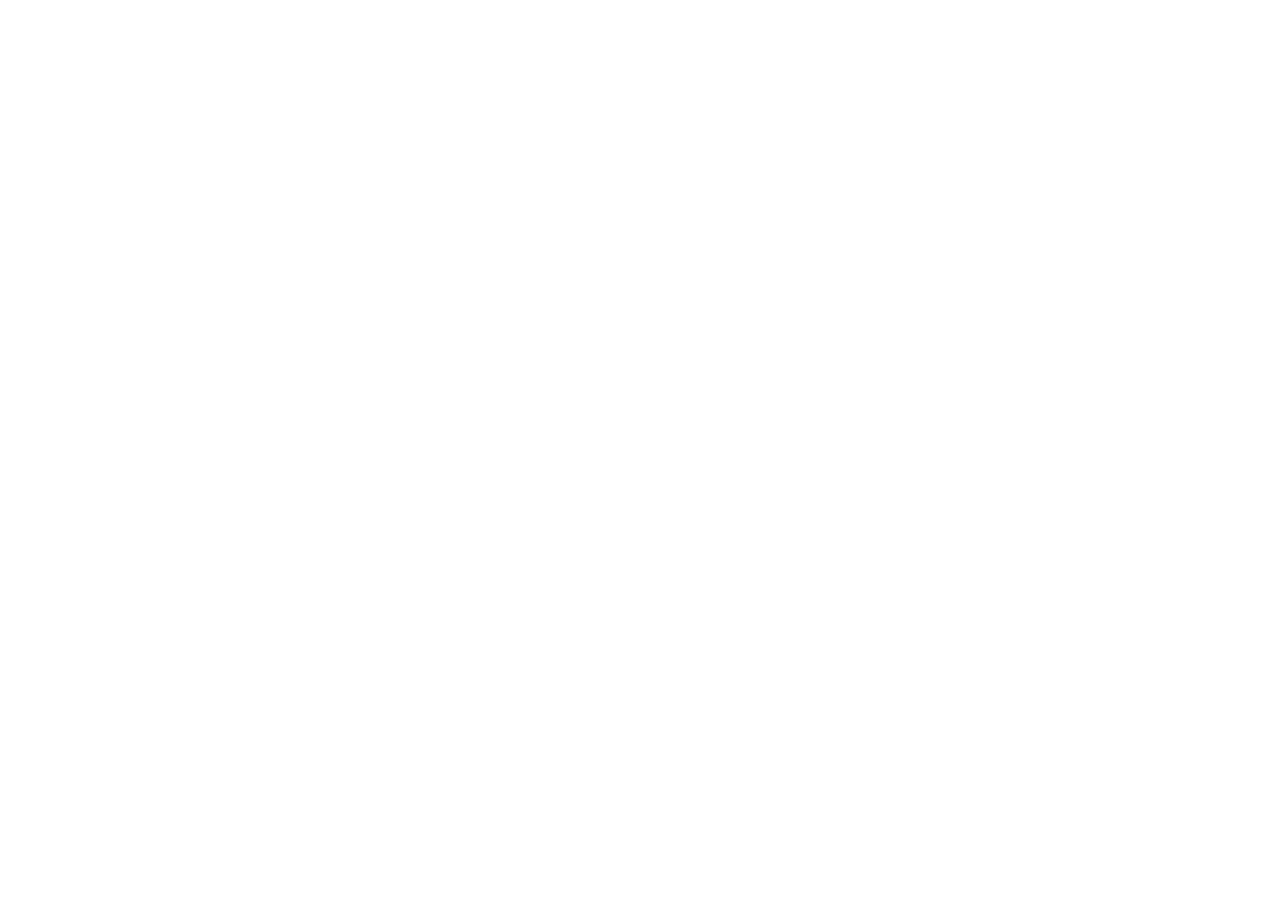
==== index.html @ 505d4107 "pages change" ====
<!DOCTYPE html>
<html lang="en">
    <head>
        <meta charset="utf-8" />
        <meta name="viewport" content="width=device-width, initial-scale=1, shrink-to-fit=no" />
        <meta name="description" content="" />
        <meta name="author" content="" />
        <title>New Age - Start Bootstrap Theme</Narrative Website>
        <link rel="icon" type="image/x-icon" href="assets/favicon.ico" />
        <!-- Bootstrap icons-->
        <link href="https://cdn.jsdelivr.net/npm/bootstrap-icons@1.5.0/font/bootstrap-icons.css" rel="stylesheet" />
        <!-- Google fonts-->
        <link rel="preconnect" href="https://fonts.gstatic.com" />
        <link href="https://fonts.googleapis.com/css2?family=Newsreader:ital,wght@0,600;1,600&amp;display=swap" rel="stylesheet" />
        <link href="https://fonts.googleapis.com/css2?family=Mulish:ital,wght@0,300;0,500;0,600;0,700;1,300;1,500;1,600;1,700&amp;display=swap" rel="stylesheet" />
        <link href="https://fonts.googleapis.com/css2?family=Kanit:ital,wght@0,400;1,400&amp;display=swap" rel="stylesheet" />
        <!-- Core theme CSS (includes Bootstrap)-->
        <link href="css/styles.css" rel="stylesheet" />
    </head>
    <body id="page-top">
        <!-- Navigation-->
        <nav class="navbar navbar-expand-lg navbar-light fixed-top shadow-sm" id="mainNav">
            <div class="container px-5">
                <a class="navbar-brand fw-bold" href="index.html">Start Bootstrap</a>
                <button class="navbar-toggler" type="button" data-bs-toggle="collapse" data-bs-target="#navbarResponsive" aria-controls="navbarResponsive" aria-expanded="false" aria-label="Toggle navigation">
                    Menu
                    <i class="bi-list"></i>
                </button>
                <div class="collapse navbar-collapse" id="navbarResponsive">
                    <ul class="navbar-nav ms-auto me-4 my-3 my-lg-0">
                        <li class="nav-item"><a class="nav-link me-lg-3" href="index.html">Home</a></li>
                        <li class="nav-item"><a class="nav-link me-lg-3" href="page-one.html">Page One</a></li>
                        <li class="nav-item"><a class="nav-link me-lg-3" href="page-two.html">Page Two</a></li>
                        <li class="nav-item"><a class="nav-link me-lg-3" href="page-three.html">Page Three</a></li>
                        <li class="nav-item"><a class="nav-link me-lg-3" href="page-four.html">Page Four</a></li>
                        <li class="nav-item"><a class="nav-link me-lg-3" href="page-five.html">Page Five</a></li>

                    </ul>

                </div>
            </div>
        </nav>
        <!-- Mashead header-->
        <header class="masthead" id="top">
            <div class="container px-5">
                <div class="row gx-5 align-items-center">
                    <div class="col-lg-12">
                        <!-- Masthead text-->
                        <div class="mb-5 mb-lg-0 text-center text-lg-start">
                            <h1 class="display-1 lh-1 mb-3">Homepage</h1>
                            <p class="lead fw-normal text-muted mb-5">Lorem Ipsum dolor sit amet, consectetur adipiscing elit, sed do eiusmod tempor incididunt ut labore et dolore magna aliqua. Ut enim ad minim veniam, quis nostrud exercitation ullamco laboris nisi ut aliquip ex ea commodo consequat</p>
                        </div>
                    </div>
                </div>
            </div>
        
        </header>
        <!-- Quote/testimonial aside-->
        <aside class="text-center bg-gradient-primary-to-secondary mt-1" id="bigquote">
            <div class="container px-5">
                <div class="row gx-5 justify-content-center">
                    <div class="col-xl-8">
                        <div class="h2 fs-1 text-white mb-4">"Large quote example. Lorem Ipsum dolor sit amet, consectetur adipiscing elit, sed do eiusmod tempor incididunt..."</div>
                    </div>
                </div>
            </div>
        </aside>

  <!-- Basic features section-->
  <section class="bg-light" id="promo">
    <div class="container px-5">
        <div class="row gx-5 align-items-center justify-content-center justify-content-lg-between">
            <div class="col-12 col-lg-5">
                <h2 class="display-4 lh-1 mb-4">Promo section</h2>
                <p class="lead fw-normal text-muted mb-5 mb-lg-0">Lorem Ipsum dolor sit amet, consectetur adipiscing elit, sed do eiusmod tempor incididunt ut labore et dolore magna aliqua. Ut enim ad minim veniam, quis nostrud exercitation ullamco laboris nisi ut aliquip ex ea commodo consequat</p>
            </div>
            <div class="col-sm-8 col-md-6">
                <div class="px-5 px-sm-0"><img class="img-fluid rounded-circle" src="https://source.unsplash.com/u8Jn2rzYIps/900x900" alt="..." /></div>
            </div>
        </div>
    </div>
</section>


        <!-- App features section-->
        <section id="features">
           
            <div class="container text-center px-5 mb-5">
            
                <h2 class="display-4 lh-1 mb-4">In-Page Navigation</h2>
                <p class="lead fw-normal text-muted mb-5 mb-lg-0">Lorem Ipsum dolor sit amet, consectetur adipiscing elit, sed do eiusmod tempor incididunt.</p>
            
            </div>

            <div class="container px-5">
                <div class="row gx-5 align-items-center">
                    <div class="col-lg-12 order-lg-1 mb-5 mb-lg-0">
                        <div class="container-fluid px-5">
                            <div class="row gx-5">
                                <div class="col-md-6 mb-5">
                                    <!-- Feature item-->
                                    <div class="text-center">
                                        <i class="bi-phone icon-feature text-gradient d-block mb-3"></i>
                                        <h3 class="font-alt">Top of Page</h3>
                                        <p class="text-muted mb-3">Lorem Ipsum dolor sit amet, consectetur adipiscing elit, sed do eiusmod tempor incididunt.</p>
                                        <a class="btn btn-outline-dark py-3 px-4 rounded-pill" href="#top">Take me there</a>
                                    </div>
                                </div>
                                <div class="col-md-6 mb-5">
                                    <!-- Feature item-->
                                    <div class="text-center">
                                        <i class="bi-camera icon-feature text-gradient d-block mb-3"></i>
                                        <h3 class="font-alt">Large Quote</h3>
                                        <p class="text-muted mb-3">Lorem Ipsum dolor sit amet, consectetur adipiscing elit, sed do eiusmod tempor incididunt.</p>
                                        <a class="btn btn-outline-dark py-3 px-4 rounded-pill" href="#bigquote">Take me there</a>
                                    </div>
                                </div>
                            </div>
                            <div class="row">
                                <div class="col-md-12 mb-5 mb-md-0">
                                    <!-- Feature item-->
                                    <div class="text-center">
                                        <i class="bi-gift icon-feature text-gradient d-block mb-3"></i>
                                        <h3 class="font-alt">Promo Section</h3>
                                        <p class="text-muted mb-3">Lorem Ipsum dolor sit amet, consectetur adipiscing elit, sed do eiusmod tempor incididunt.</p>
                                        <a class="btn btn-outline-dark py-3 px-4 rounded-pill" href="#promo">Take me there</a>
                                    </div>
                                </div>
                                
                            </div>
                        </div>
                    </div>
  
                </div>
            </div>
        </section>
      
        <!-- Call to action section-->
        <section class="cta">
            <div class="cta-content">
                <div class="container px-5">
                    <h2 class="text-white display-1 lh-1 mb-4">
                        Text over
                        <br />
                       image.
                    </h2>
                </div>
            </div>
        </section>
       
        <!-- Footer-->
        <footer class="bg-black text-center py-5">
            <div class="container px-5">
                <div class="text-white-50 small">
                    <div class="mb-2">&copy; Your Website 2023. All Rights Reserved.</div>
                    <a href="#!">Privacy</a>
                    <span class="mx-1">&middot;</span>
                    <a href="#!">Terms</a>
                    <span class="mx-1">&middot;</span>
                    <a href="#!">FAQ</a>
                </div>
            </div>
        </footer>
        <!-- Bootstrap core JS-->
        <script src="https://cdn.jsdelivr.net/npm/bootstrap@5.1.3/dist/js/bootstrap.bundle.min.js"></script>
        <!-- Core theme JS-->
        <script src="js/scripts.js"></script>
    </body>
</html>
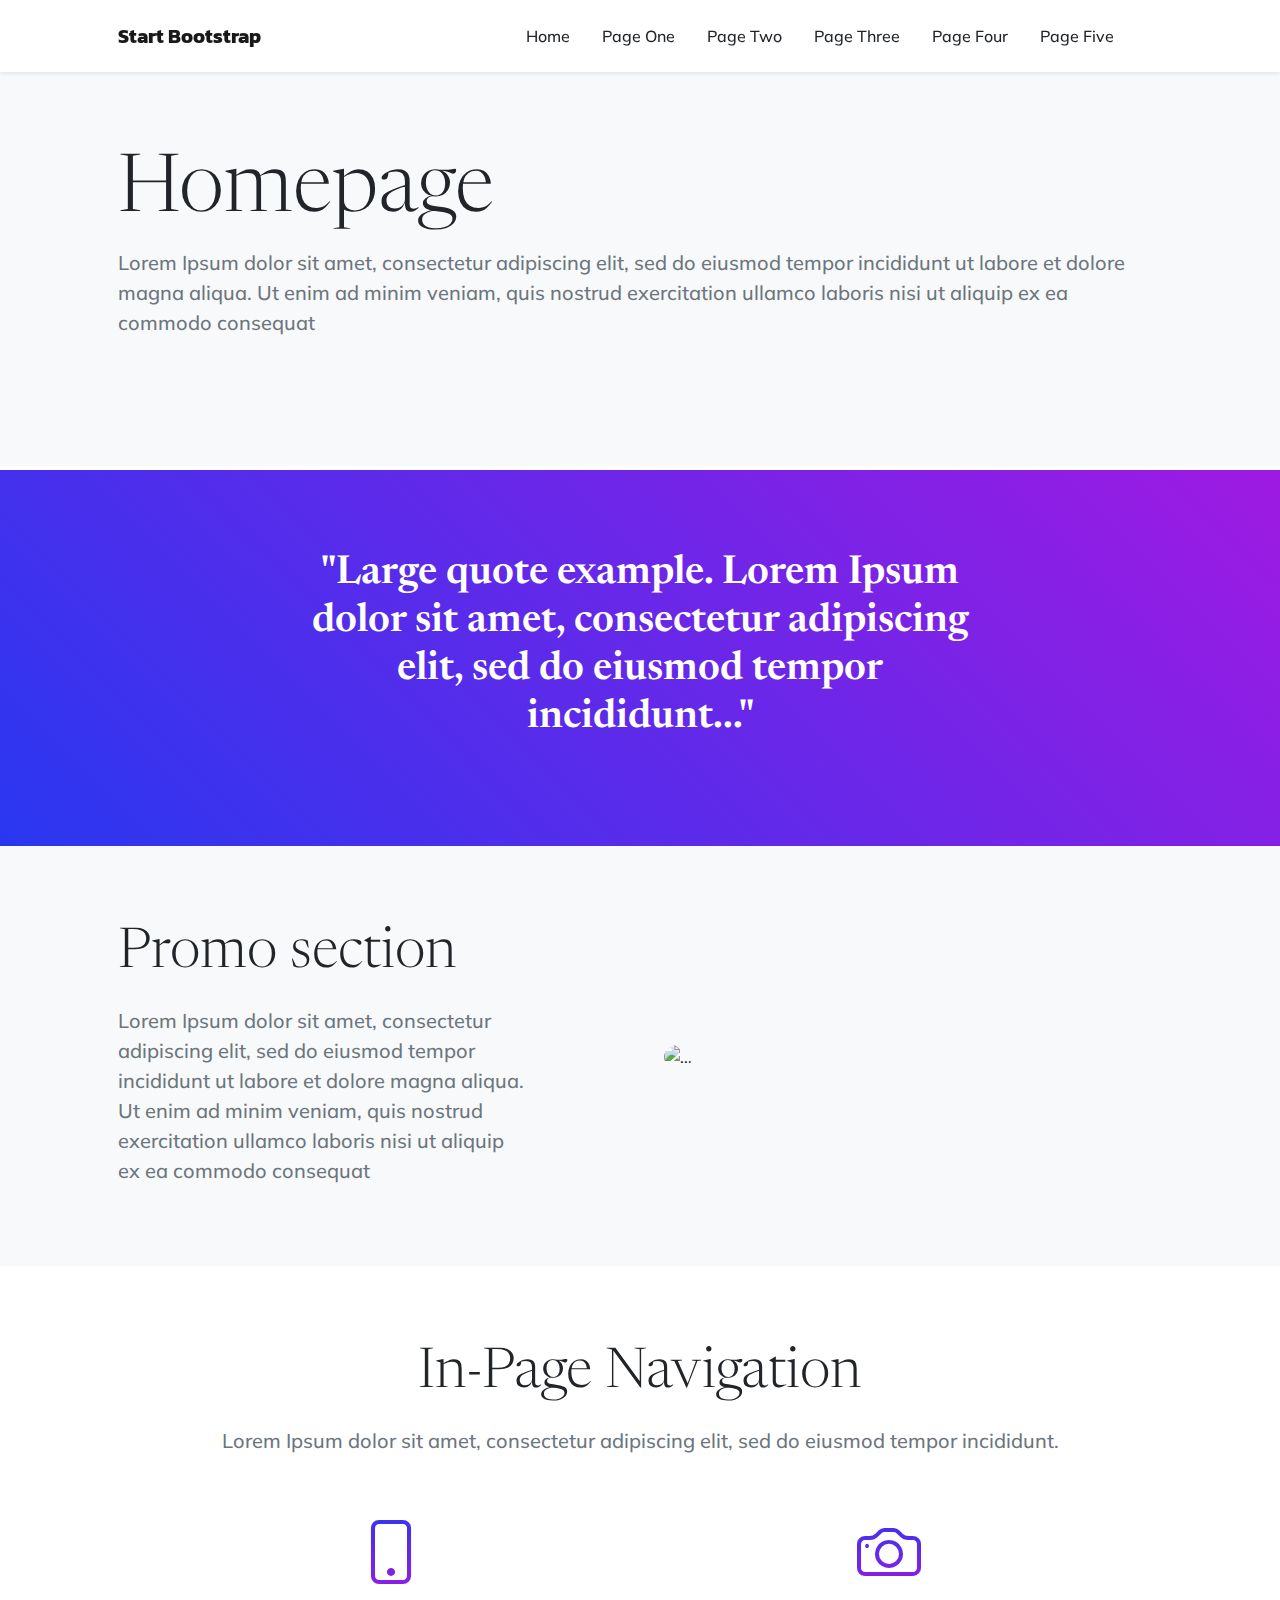
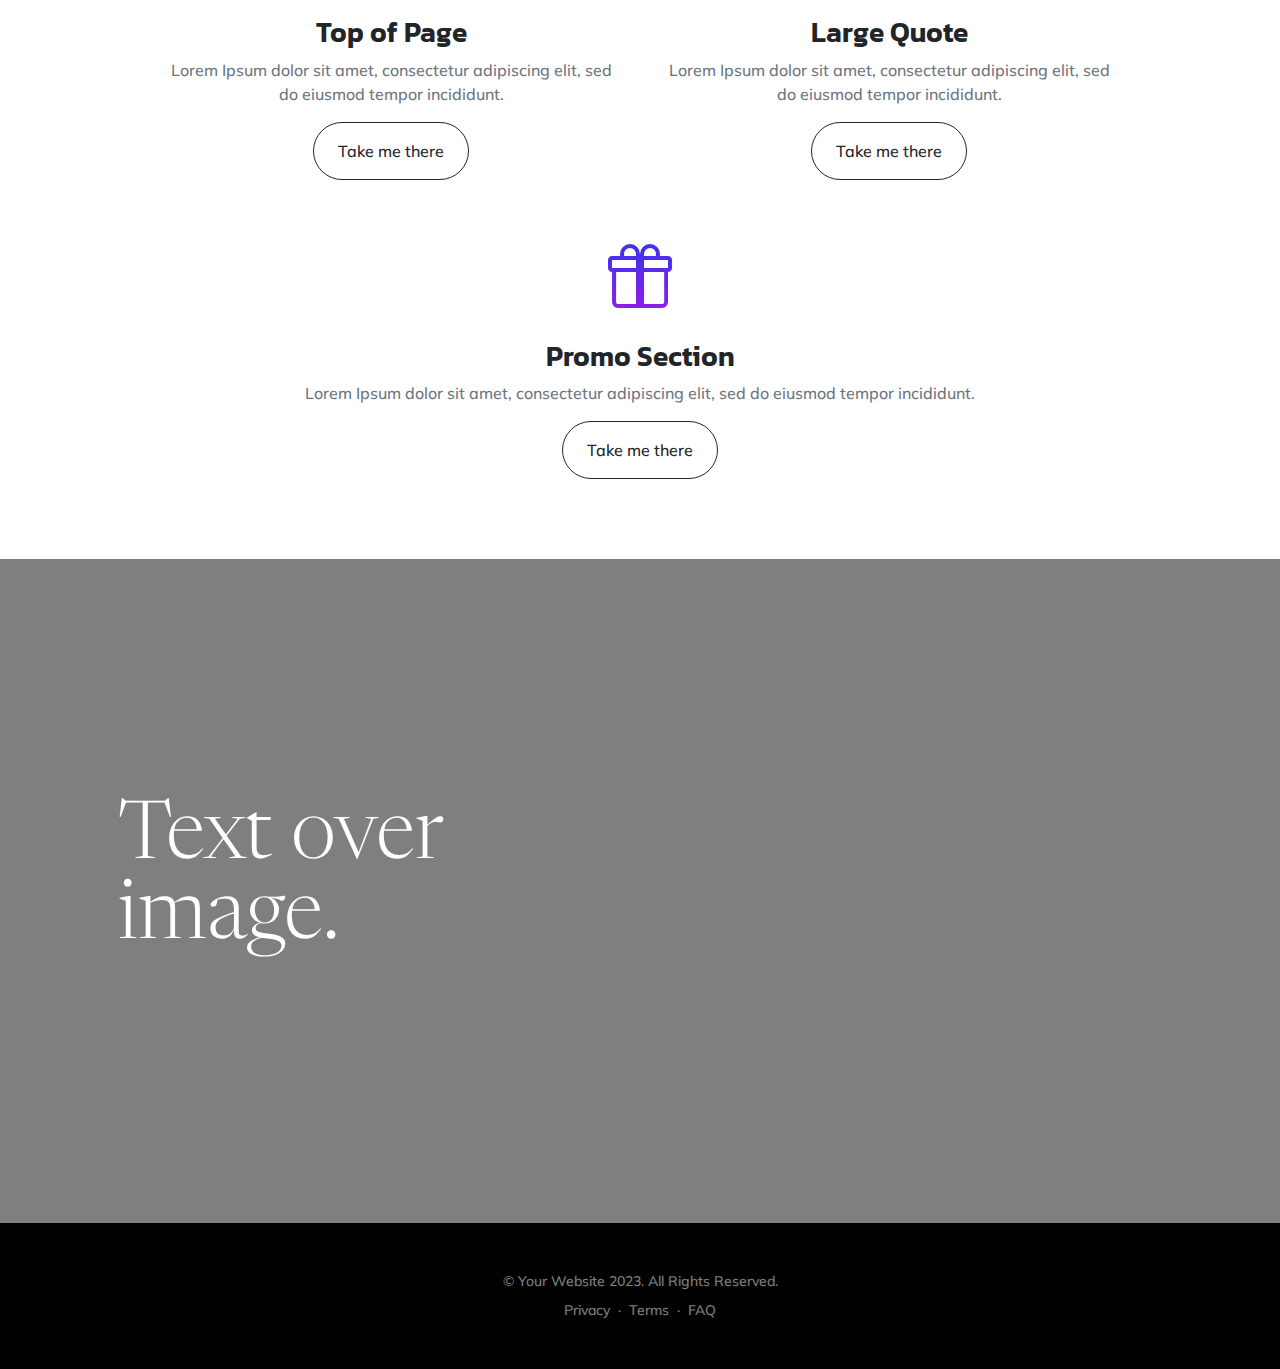
==== commit 89aacb48: "ammended title tag" ====
--- a/index.html
+++ b/index.html
@@ -5,7 +5,7 @@
         <meta name="viewport" content="width=device-width, initial-scale=1, shrink-to-fit=no" />
         <meta name="description" content="" />
         <meta name="author" content="" />
-        <title>New Age - Start Bootstrap Theme</Narrative Website>
+        <title>New Age - Narrative Website</title>
         <link rel="icon" type="image/x-icon" href="assets/favicon.ico" />
         <!-- Bootstrap icons-->
         <link href="https://cdn.jsdelivr.net/npm/bootstrap-icons@1.5.0/font/bootstrap-icons.css" rel="stylesheet" />
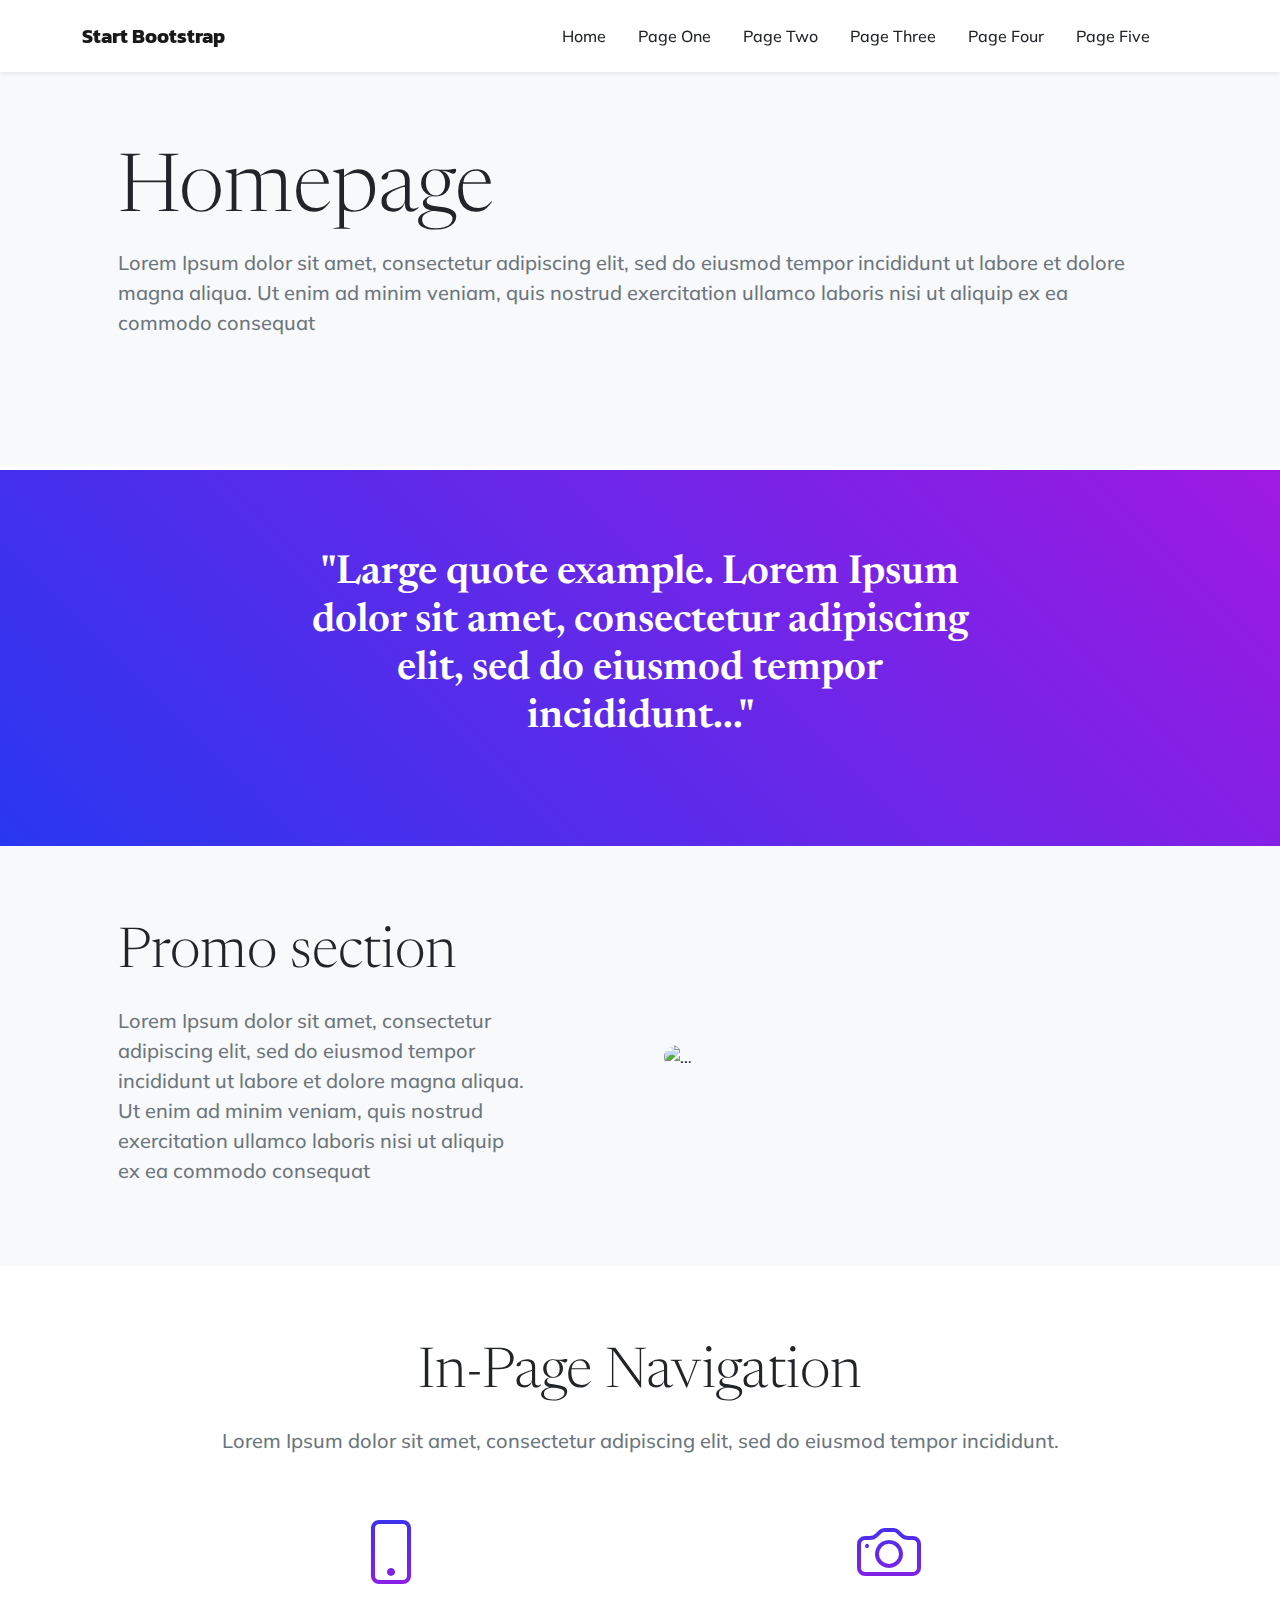
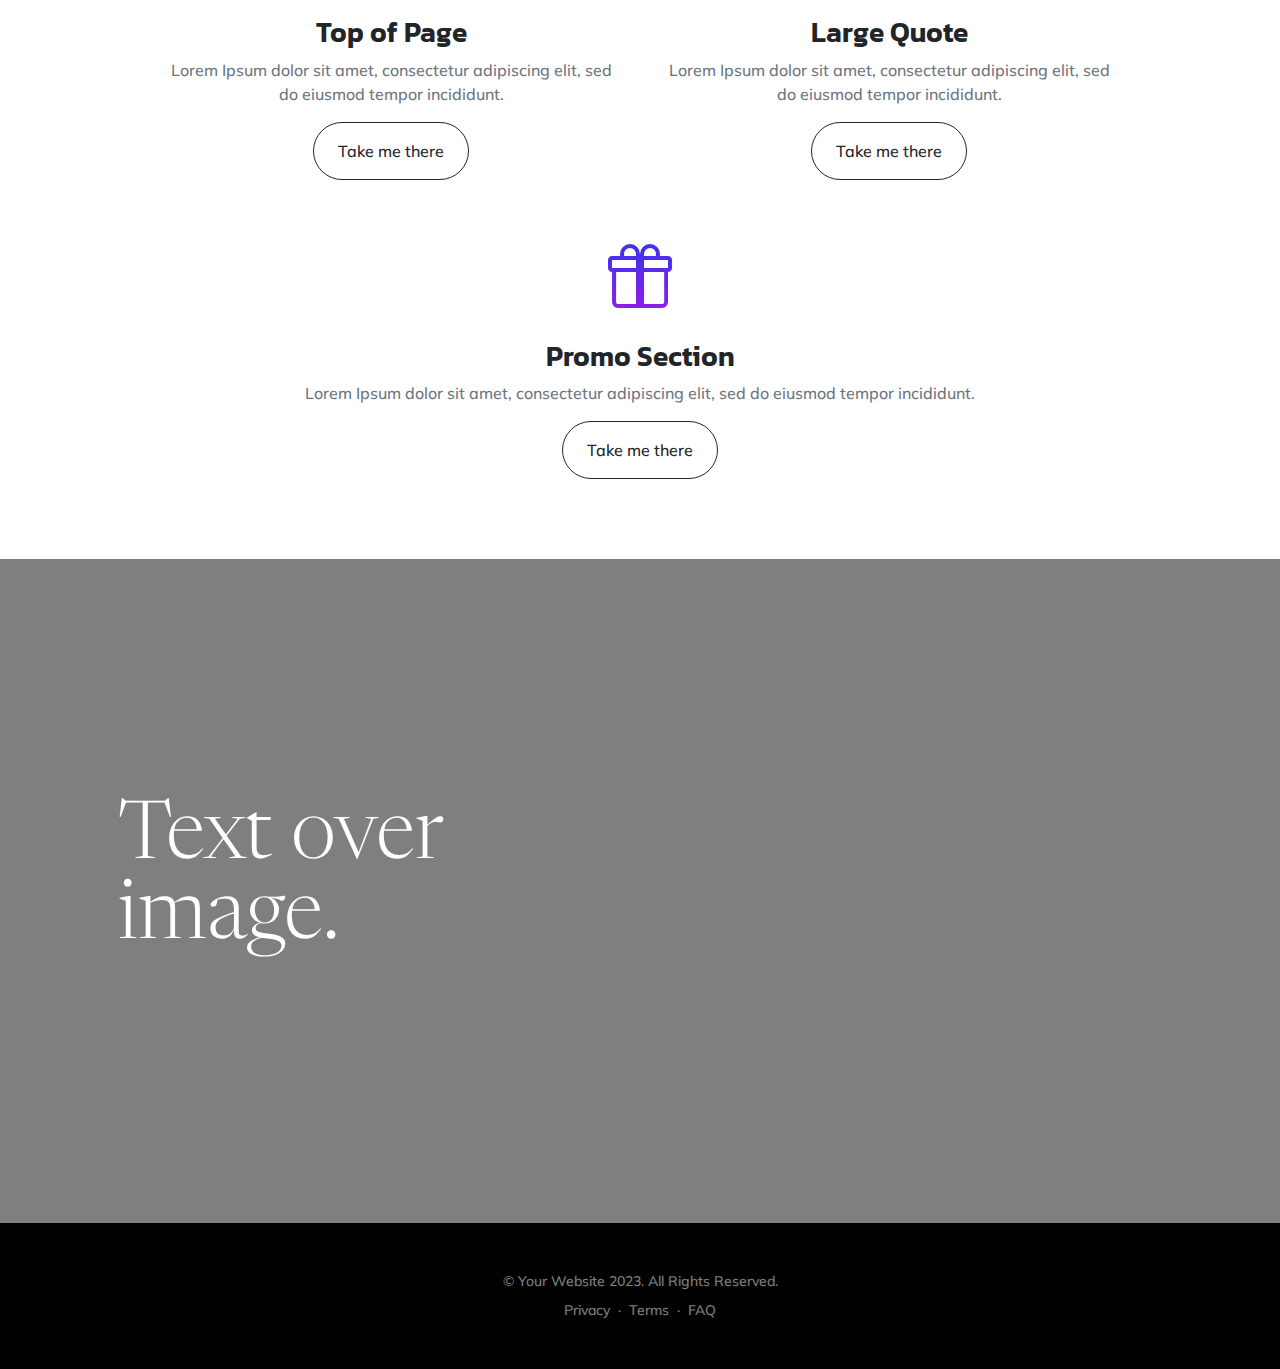
==== commit 23b46c70: "px - 10" ====
--- a/index.html
+++ b/index.html
@@ -20,7 +20,7 @@
     <body id="page-top">
         <!-- Navigation-->
         <nav class="navbar navbar-expand-lg navbar-light fixed-top shadow-sm" id="mainNav">
-            <div class="container px-5">
+            <div class="container px-10">
                 <a class="navbar-brand fw-bold" href="index.html">Start Bootstrap</a>
                 <button class="navbar-toggler" type="button" data-bs-toggle="collapse" data-bs-target="#navbarResponsive" aria-controls="navbarResponsive" aria-expanded="false" aria-label="Toggle navigation">
                     Menu
@@ -34,7 +34,6 @@
                         <li class="nav-item"><a class="nav-link me-lg-3" href="page-three.html">Page Three</a></li>
                         <li class="nav-item"><a class="nav-link me-lg-3" href="page-four.html">Page Four</a></li>
                         <li class="nav-item"><a class="nav-link me-lg-3" href="page-five.html">Page Five</a></li>
-
                     </ul>
 
                 </div>
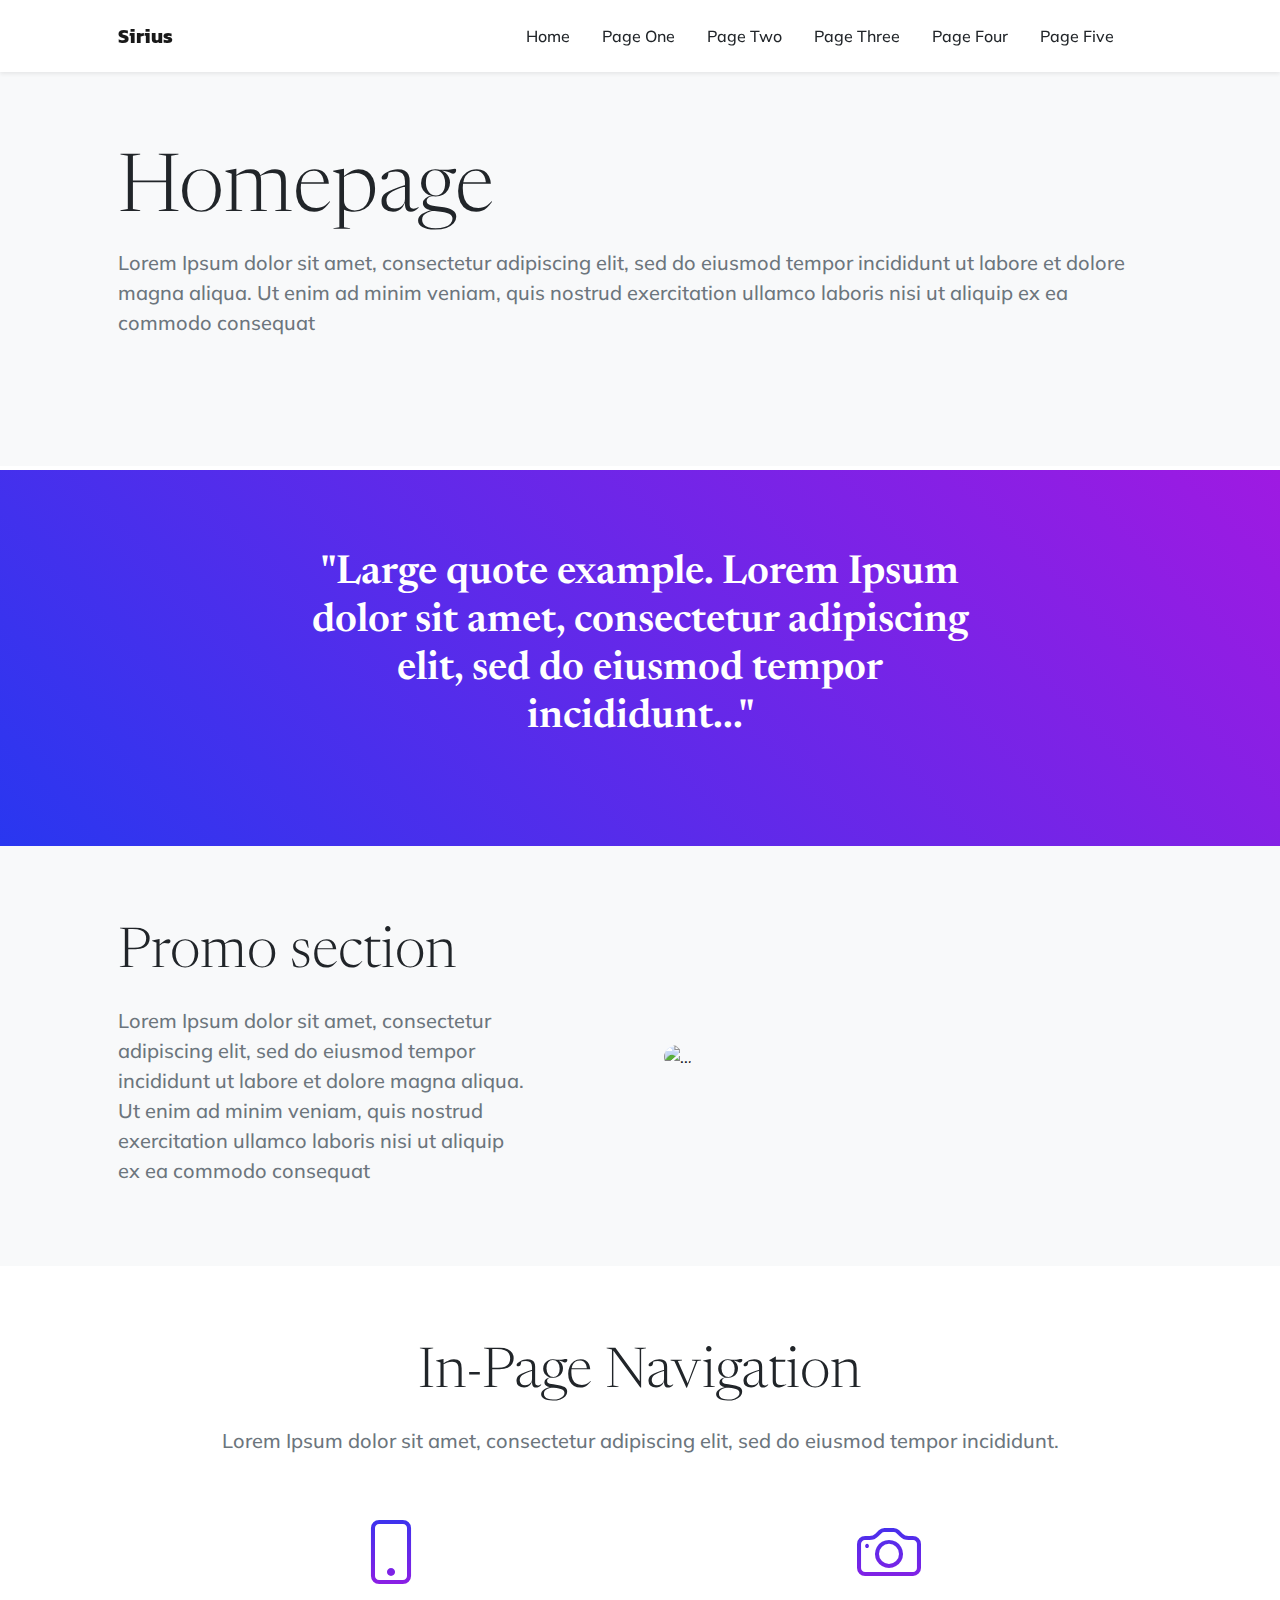
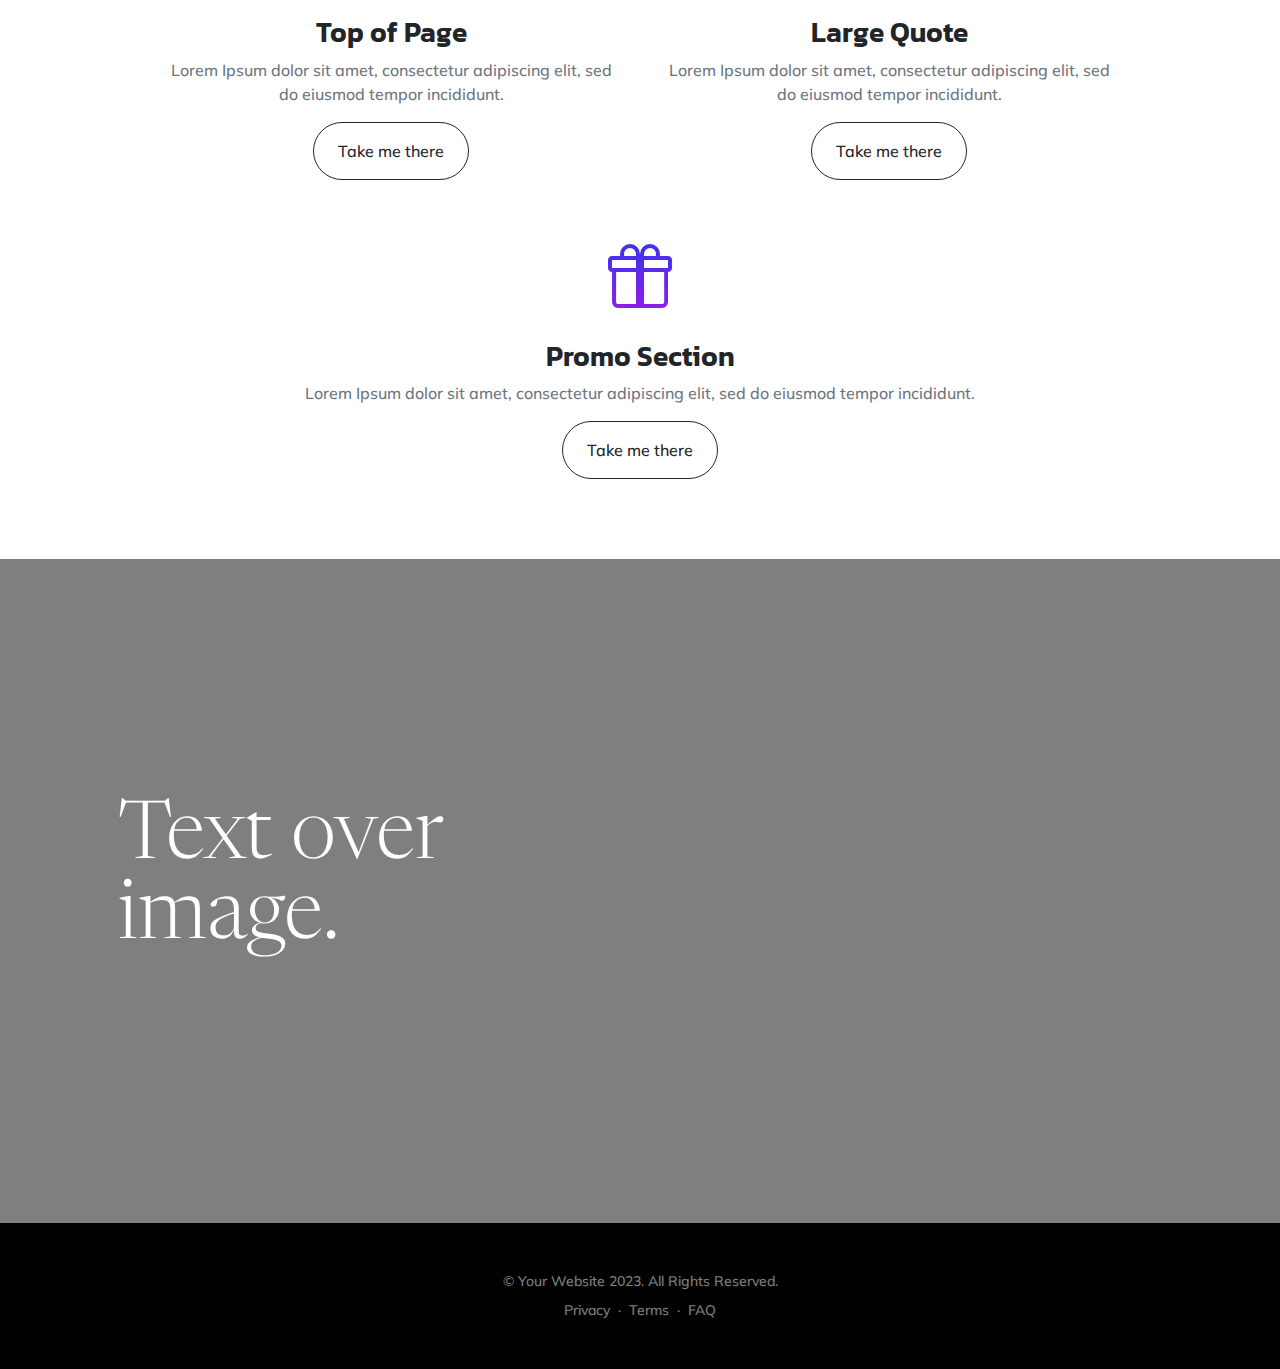
==== commit a2a3ee2a: "logo change" ====
--- a/index.html
+++ b/index.html
@@ -20,8 +20,8 @@
     <body id="page-top">
         <!-- Navigation-->
         <nav class="navbar navbar-expand-lg navbar-light fixed-top shadow-sm" id="mainNav">
-            <div class="container px-10">
-                <a class="navbar-brand fw-bold" href="index.html">Start Bootstrap</a>
+            <div class="container px-5">
+                <a class="navbar-brand fw-bold" href="index.html">Sirius</a>
                 <button class="navbar-toggler" type="button" data-bs-toggle="collapse" data-bs-target="#navbarResponsive" aria-controls="navbarResponsive" aria-expanded="false" aria-label="Toggle navigation">
                     Menu
                     <i class="bi-list"></i>
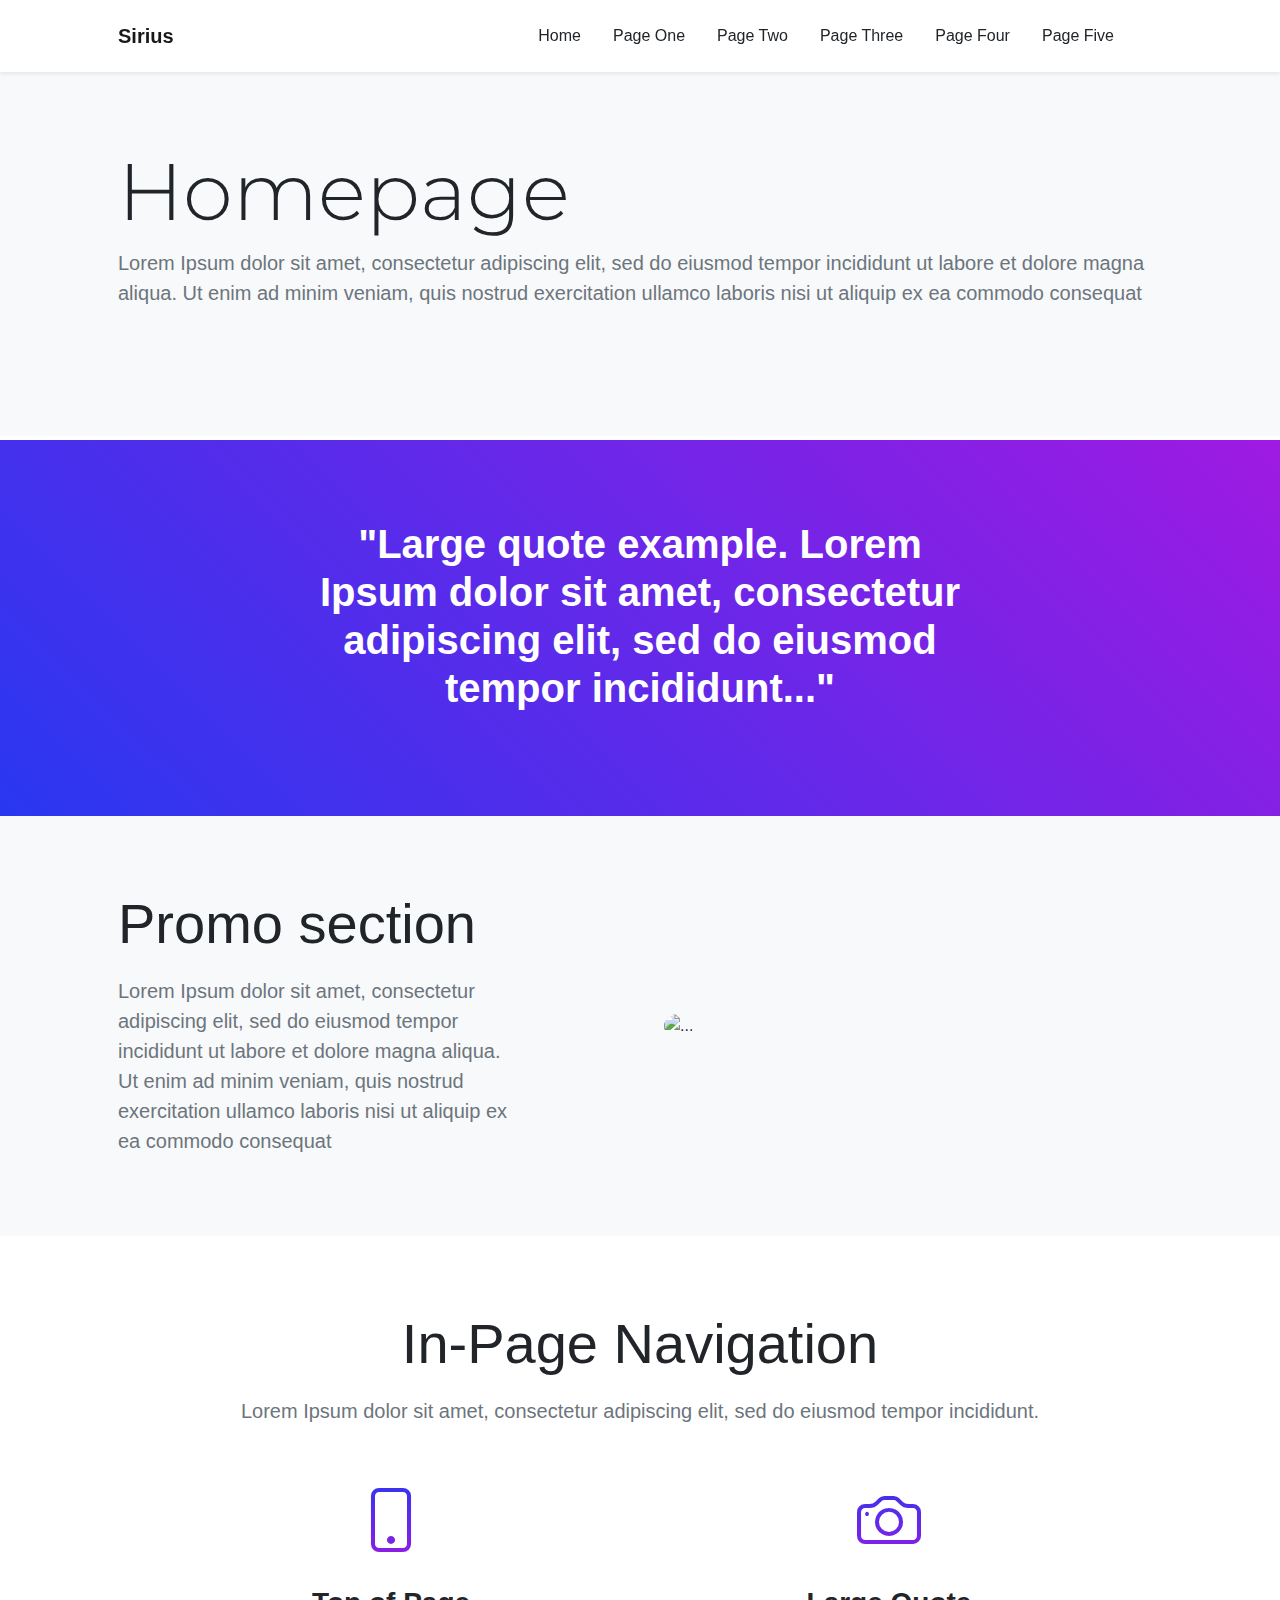
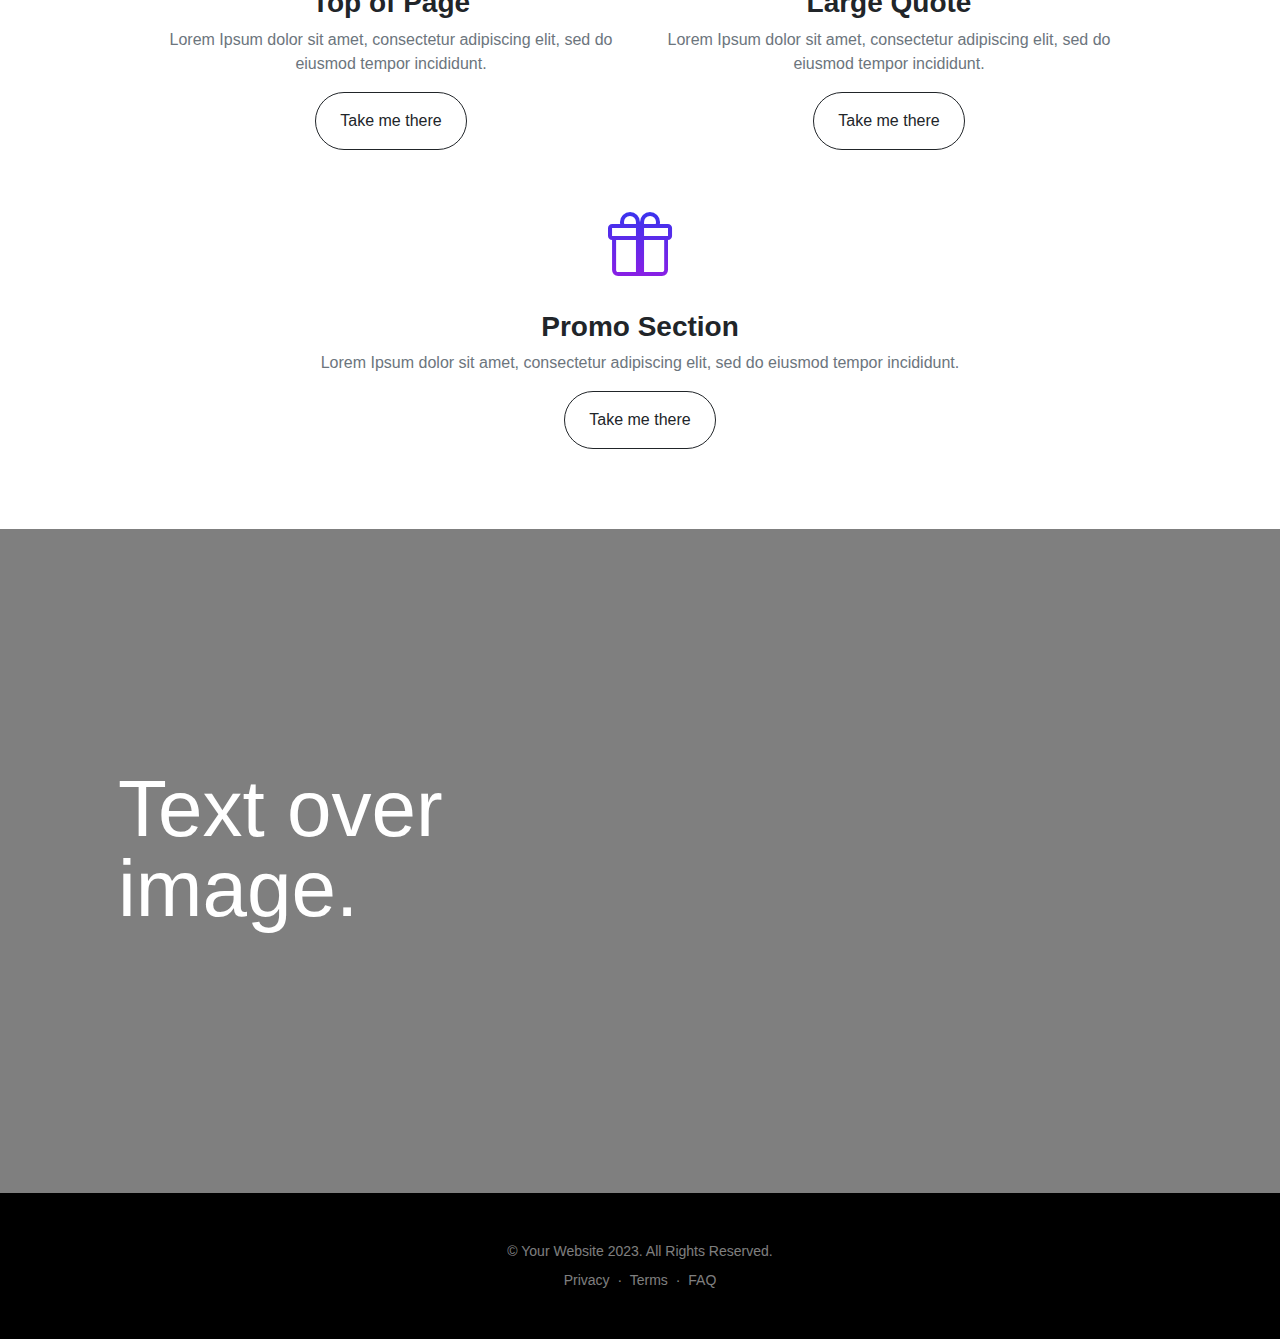
==== commit 0b85a4c0: "font changes" ====
--- a/index.html
+++ b/index.html
@@ -11,9 +11,9 @@
         <link href="https://cdn.jsdelivr.net/npm/bootstrap-icons@1.5.0/font/bootstrap-icons.css" rel="stylesheet" />
         <!-- Google fonts-->
         <link rel="preconnect" href="https://fonts.gstatic.com" />
-        <link href="https://fonts.googleapis.com/css2?family=Newsreader:ital,wght@0,600;1,600&amp;display=swap" rel="stylesheet" />
-        <link href="https://fonts.googleapis.com/css2?family=Mulish:ital,wght@0,300;0,500;0,600;0,700;1,300;1,500;1,600;1,700&amp;display=swap" rel="stylesheet" />
-        <link href="https://fonts.googleapis.com/css2?family=Kanit:ital,wght@0,400;1,400&amp;display=swap" rel="stylesheet" />
+        <link href="https://fonts.googleapis.com/css2?family=Montserrat:wght@200&display=swap" rel="stylesheet">
+        <link href="https://fonts.googleapis.com/css2?family=Montserrat:wght@200&display=swap" rel="stylesheet">
+        <link href="https://fonts.googleapis.com/css2?family=Montserrat:wght@200&display=swap" rel="stylesheet">
         <!-- Core theme CSS (includes Bootstrap)-->
         <link href="css/styles.css" rel="stylesheet" />
     </head>
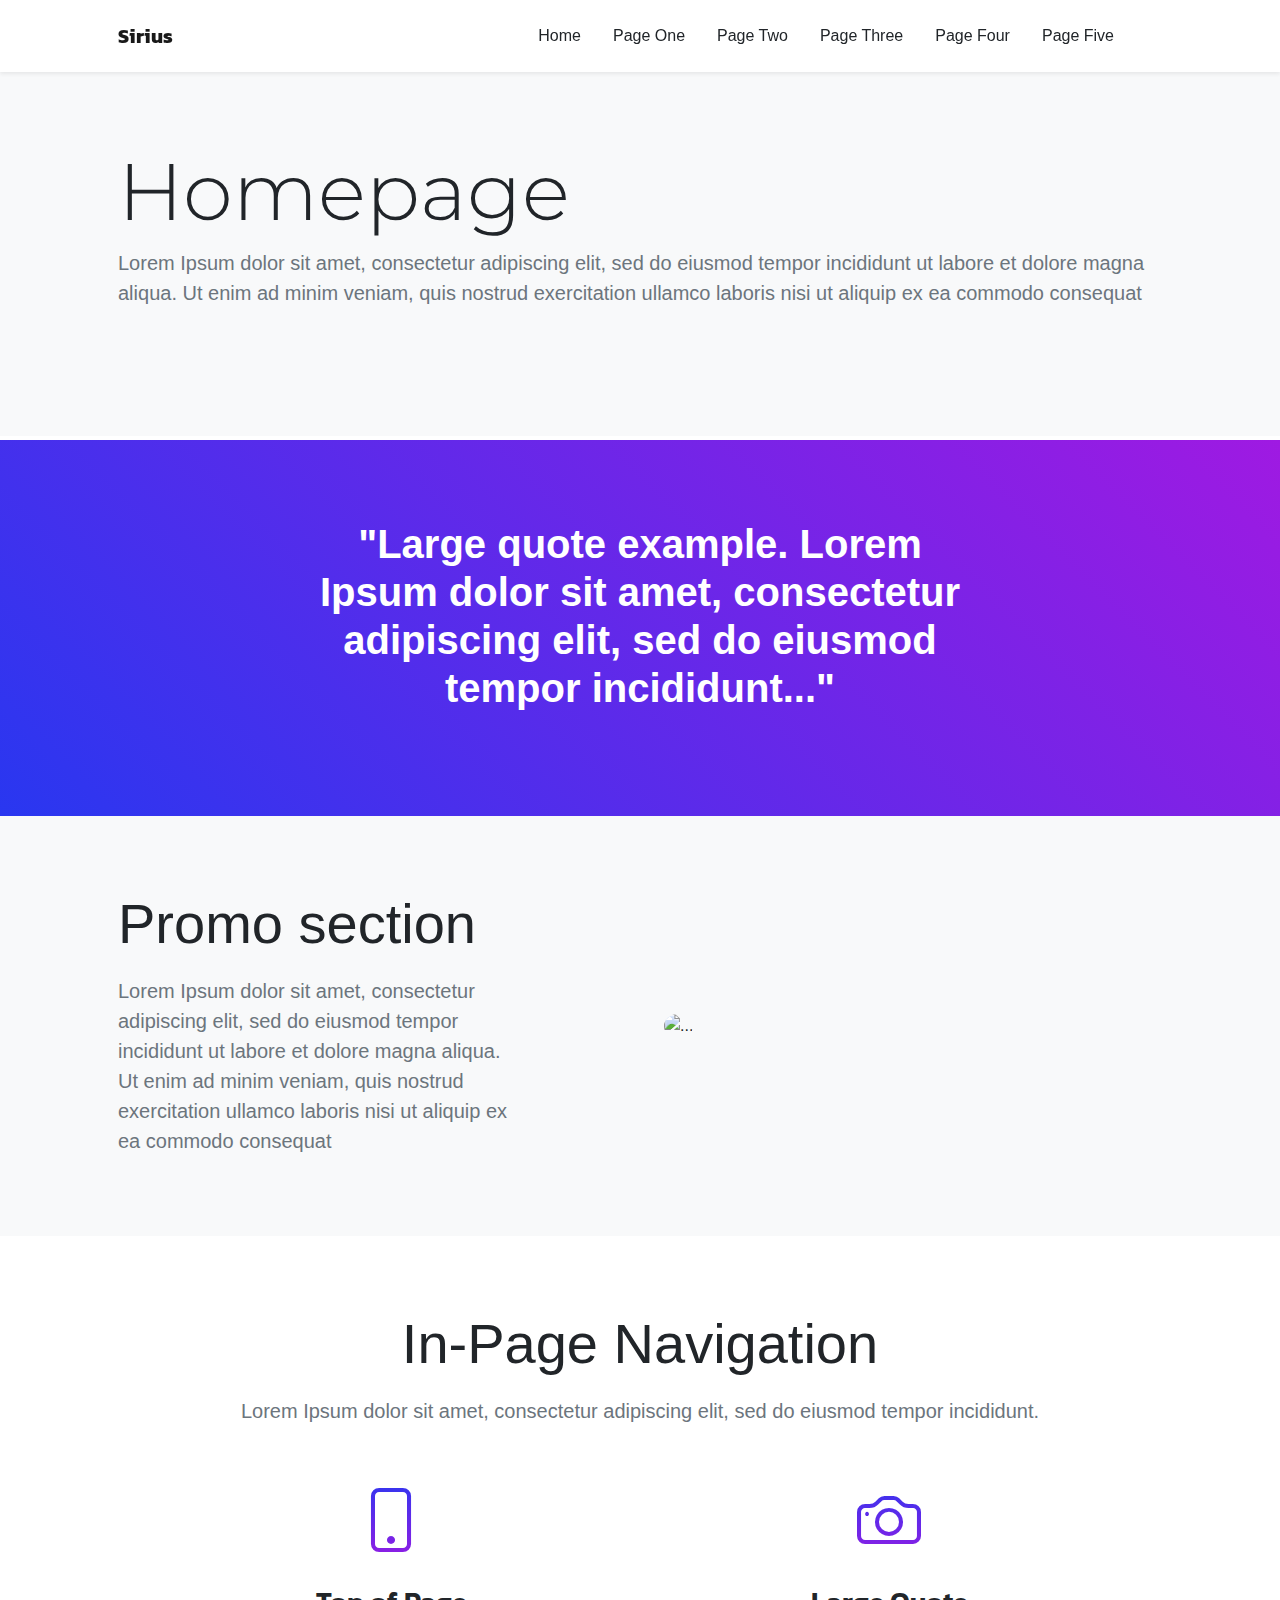
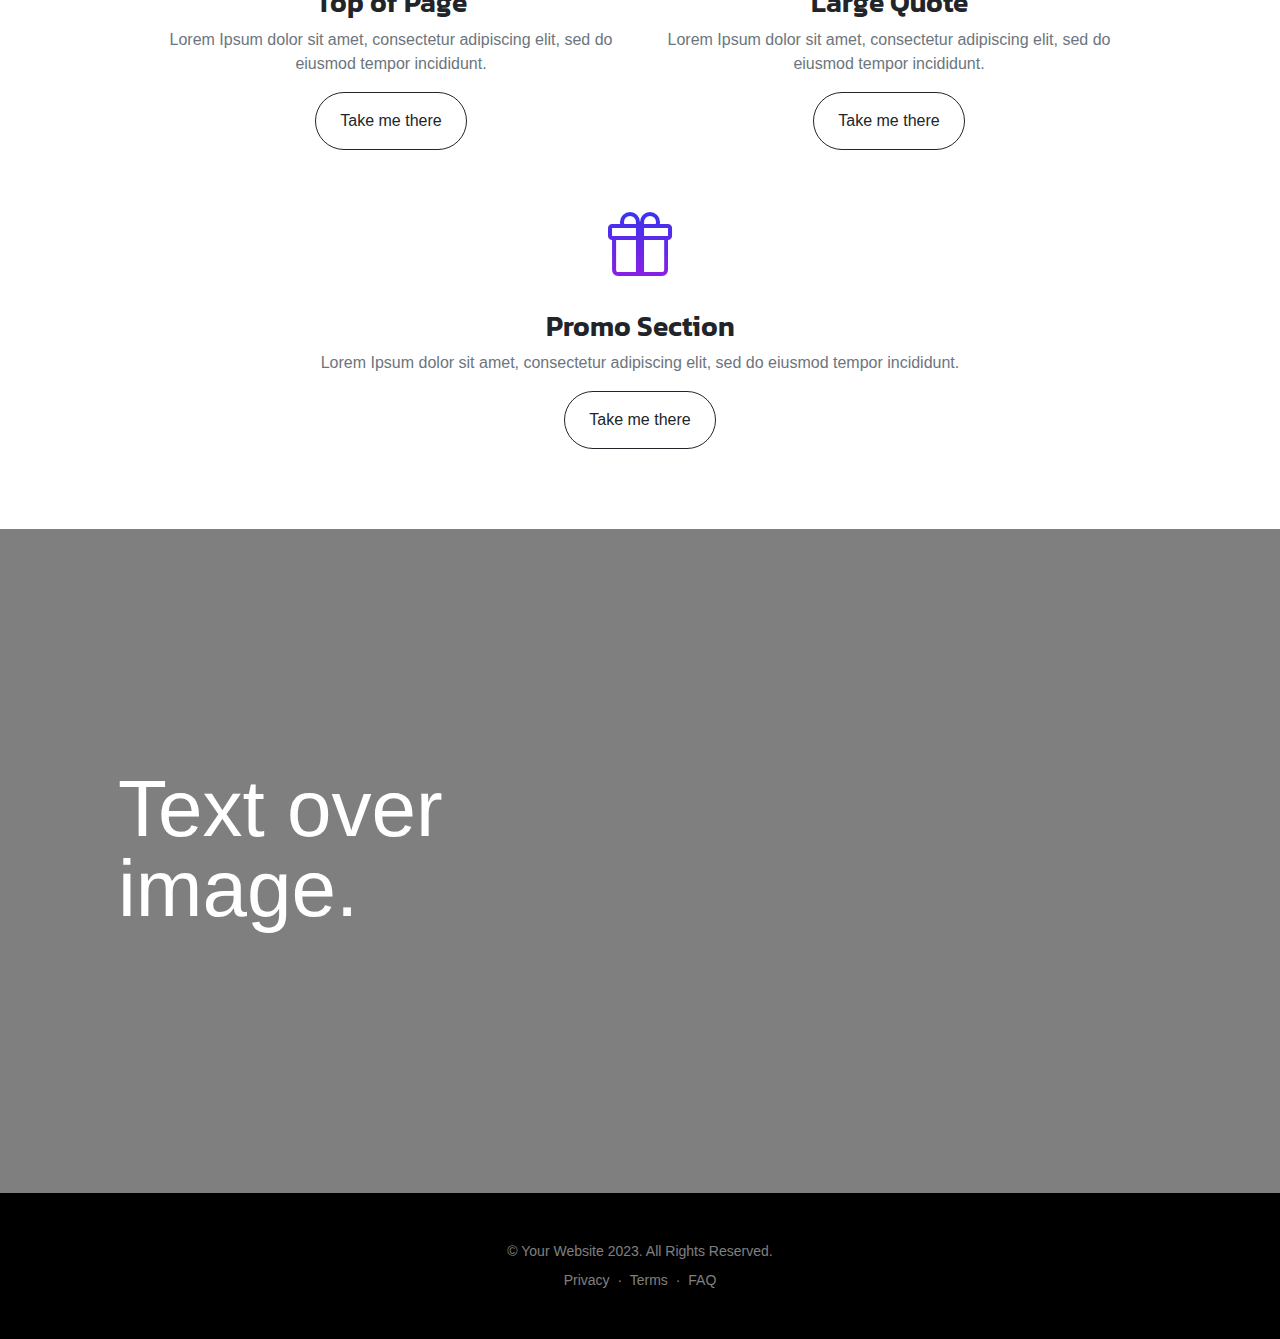
==== commit 1bb3b9d3: "background color" ====
--- a/index.html
+++ b/index.html
@@ -12,8 +12,9 @@
         <!-- Google fonts-->
         <link rel="preconnect" href="https://fonts.gstatic.com" />
         <link href="https://fonts.googleapis.com/css2?family=Montserrat:wght@200&display=swap" rel="stylesheet">
-        <link href="https://fonts.googleapis.com/css2?family=Montserrat:wght@200&display=swap" rel="stylesheet">
-        <link href="https://fonts.googleapis.com/css2?family=Montserrat:wght@200&display=swap" rel="stylesheet">
+        <link href="https://fonts.googleapis.com/css2?family=Kanit:wght@500&display=swap" rel="stylesheet">
+        <link href="https://fonts.googleapis.com/css2?family=Cormorant+Garamond:ital,wght@1,300&display=swap" rel="stylesheet">
+
         <!-- Core theme CSS (includes Bootstrap)-->
         <link href="css/styles.css" rel="stylesheet" />
     </head>
